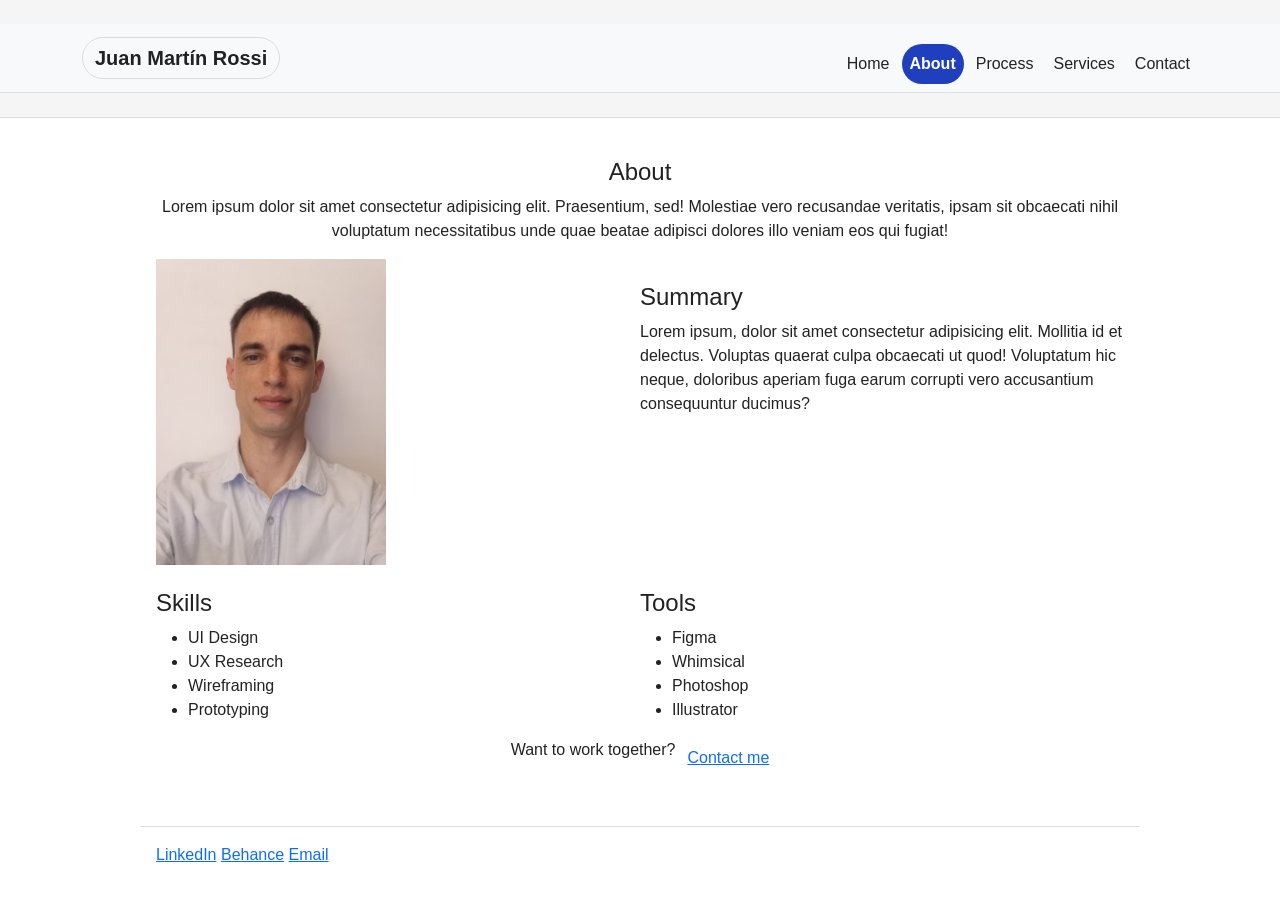
==== pages/about.html @ 886bb4c9 "Initial commit" ====
<!DOCTYPE html>
<html lang="en">
<head>
    <meta charset="UTF-8">
    <meta name="viewport" content="width=device-width, initial-scale=1.0">
    <link href="https://cdn.jsdelivr.net/npm/bootstrap@5.3.8/dist/css/bootstrap.min.css" rel="stylesheet" integrity="sha384-sRIl4kxILFvY47J16cr9ZwB07vP4J8+LH7qKQnuqkuIAvNWLzeN8tE5YBujZqJLB" crossorigin="anonymous">
    <link rel="stylesheet" href="../css/style.css">
    <title>About | Juan Martín Rossi</title>
</head>
<body>
    <!-- header + main navigation -->
    <header>
  <nav class="navbar navbar-expand-md bg-light border-bottom">
    <div class="container">
      <!-- OJO: desde /pages para ir al home es ../index.html -->
      <a class="navbar-brand fw-semibold" href="../index.html">Juan Martín Rossi</a>

      <button
        class="navbar-toggler"
        type="button"
        data-bs-toggle="collapse"
        data-bs-target="#mainNav"
        aria-controls="mainNav"
        aria-expanded="false"
        aria-label="Toggle navigation"
      >
        <span class="navbar-toggler-icon"></span>
      </button>

      <div class="collapse navbar-collapse" id="mainNav">
        <ul class="navbar-nav ms-auto gap-1">
          <li class="nav-item">
            <a class="nav-link" href="../index.html">Home</a>
          </li>

          <li class="nav-item">
            <a class="nav-link active" aria-current="page" href="about.html">About</a>
          </li>

          <li class="nav-item">
            <a class="nav-link" href="process.html">Process</a>
          </li>

          <li class="nav-item">
            <a class="nav-link" href="services.html">Services</a>
          </li>

          <li class="nav-item">
            <a class="nav-link" href="contact.html">Contact</a>
          </li>
        </ul>
      </div>
    </div>
  </nav>
</header>


    <!-- main content -->

     <main>
        <section class="about">
            <h2>About</h2>
            <p>Lorem ipsum dolor sit amet consectetur adipisicing elit. Praesentium, sed! Molestiae vero recusandae veritatis, ipsam sit obcaecati nihil voluptatum necessitatibus unde quae beatae adipisci dolores illo veniam eos qui fugiat!</p>
        </section>

        <!-- about layout: image + summary -->
<section class="about-intro">
       <!-- Image placeholder -->
          <div>
            <img class="profile-photo" src="../img/profile-placeholder.jpg" alt="Profile photo placeholder">
          </div>

<div>
<h2>Summary</h2>
           <div>
            <p>Lorem ipsum, dolor sit amet consectetur adipisicing elit. Mollitia id et delectus. Voluptas quaerat culpa obcaecati ut quod! Voluptatum hic neque, doloribus aperiam fuga earum corrupti vero accusantium consequuntur ducimus?</p>
           </div>
</div>
      
</section>

           <section class="skills-tools">
            <div class="skills">
            <h2>Skills</h2>
            <ul>
                <li>UI Design</li>
                <li>UX Research</li>
                <li>Wireframing</li>
                <li>Prototyping</li>
            </ul>
            </div>
           
<div class="tools">
    <h2>Tools</h2>
            <ul>
                <li>Figma</li>
                <li>Whimsical</li>
                <li>Photoshop</li>
                <li>Illustrator</li>
            </ul>
</div>
            
           </section>

           <!-- CTA -->

            <section class="want-to-work">
                <p>Want to work together?</p>
                <a href="contact.html">Contact me</a>
            </section>
     </main>

     <!-- footer -->
      
  <footer>
        <p>
        <a href="https://www.linkedin.com/in/jmartinrossi/" target="_blank">LinkedIn</a>
        <a href="https://www.behance.net/juanmartinrossi" target="_blank">Behance</a>
        <a href="mailto:juanmartinrossi.design@gmail.com">Email</a>
        </p>
    </footer>    
    <script src="https://cdn.jsdelivr.net/npm/bootstrap@5.3.8/dist/js/bootstrap.bundle.min.js" integrity="sha384-FKyoEForCGlyvwx9Hj09JcYn3nv7wiPVlz7YYwJrWVcXK/BmnVDxM+D2scQbITxI" crossorigin="anonymous"></script>
</body>
</html>
---- css/style.css ----
/* ========== Reset / Base ========== */
* {
  box-sizing: border-box;
}

body {
  margin: 0;
  font-family: Arial, Helvetica, sans-serif;
  line-height: 1.5;
  color: #222;
}

img {
  max-width: 100%;
  height: auto;
  display: block;
}

/* ========== Layout general ========== */
header,
main,
footer {
  padding: 16px;
}

main,
footer {
  max-width: 1000px;
  margin: 0 auto;
}

/* ========== Header / Nav ========== */
header {
  text-align: center;
  padding: 24px 0;
  border-bottom: 1px solid #ddd;
  background-color: #f5f5f5;
}

nav ul {
  list-style: none;
  padding: 0;
  margin: 12px 0 0;
  display: flex;
  gap: 10px;
  flex-wrap: wrap;
  justify-content: center;
  align-items: center;
}

nav a {
  text-decoration: none;
  color: #2f5bea;
  border: 1px solid #ddd;
  padding: 8px 12px;
  border-radius: 100px;
  display: inline-block;
}

/* ========== Tipografía ========== */
h1 {
  margin: 0;
  font-size: 30px;
  color: #222;
}

h2 {
  margin-top: 24px;
  font-size: 24px;
}

/* ========== Footer ========== */
footer {
  border-top: 1px solid #ddd;
  margin-top: 32px;
}

/* ========== About (foto) ========== */
.profile-photo {
  width: 230px;
  max-width: 100%;
  height: auto;
  display: block;
}

/* ========== Home: Hero ========== */
.hero {
  display: grid;
  gap: 24px;
  grid-template-columns: 1fr;
  align-items: center;
}

@media (min-width: 768px) {
  .hero {
    grid-template-columns: 1fr 1fr;
  }
}

.hero-media img {
  width: 100%;
  max-width: 480px; /* probá 400–520px */
  margin: 0 auto;   /* centra la imagen */
}

/* ========== Home: Projects ========== */
.projects {
  display: grid;
  gap: 24px;
  grid-template-columns: 1fr;
  align-items: center;
}

@media (min-width: 768px) {
  .projects {
    grid-template-columns: 1fr 1fr;
  }
}

.project-card img {
  width: 100%;
  max-width: 100%;
  height: 180px;      /* altura fija tipo card */
  object-fit: cover;  /* recorta sin deformar */
  border-radius: 8px;
}

/* ========== About page ========== */
.about {
  text-align: center;
}

.about-intro {
  display: grid;
  grid-template-columns: 1fr 1fr;
}

.skills-tools {
  display: grid;
  grid-template-columns: 1fr 1fr;
}

.want-to-work {
  display: flex;
  justify-content: center;
  align-items: center;
  text-align: center;
  gap: 12px;
}

/* ========== Process / Services ========== */
.process {
  text-align: center;
}

.discover {
  display: grid;
  grid-template-columns: 1fr 1fr;
}

.services {
  text-align: center;
}

/* ========== Contact page ========== */
.send {
  display: flex;
  justify-content: left;
  align-items: center;
  gap: 12px;
}

.contact {
  max-width: 520px;
  margin: 0 auto;
  text-align: center;
}

.contact form {
  margin-top: 24px;
  text-align: left;
}

.contact form > div {
  margin-bottom: 16px;
}

.contact label {
  display: block;
  margin-bottom: 6px;
}

.contact input,
.contact textarea {
  width: 100%;
  padding: 10px;
  border: 1px solid #ddd;
  border-radius: 8px;
  font: inherit;
}


/* Reason */
.contact .reason {
  display: flex;
  flex-wrap: wrap;
  gap: 12px 18px;
  align-items: center;
}

.contact .reason p {
  margin: 0;
  font-weight: 600;
  width: 100%;
}

.contact .reason-option {
  display: flex;
  align-items: center;
  gap: 8px;
  cursor: pointer;
}

.contact .reason-option {
  display: flex;
  align-items: center;
  gap: 8px;
  cursor: pointer;
}

/* Button */
.contact button {
  width: 100%;
  padding: 12px;
  border: 1px solid #ddd;
  border-radius: 10px;
  background: #2f5bea;
  color: white;
  font-weight: bold;
  cursor: pointer;
}

/* NAV: estados */
nav a:hover{
  background-color: #2f5bea;
  color: white;
} 

nav a:focus-visible{
  outline: 3px solid #2f5bea;
  outline-offset: 3px;
}

nav a:active{
  background-color: #1f43b9;
}

/* BOTÓN: estados */

/* NAV LINKS */
.navbar .nav-link{
  color: #222;
  border-radius: 999px;
  padding: 8px 12px;
}

/* HOVER  */
.navbar .nav-link:hover{
  background: #2f5bea;
  color: #fff;
}

/* ACTIVE */
.navbar .nav-link.active{
  background: #1f3fbf;
  color: #fff;
  font-weight: 600;
}

/* CLICK MOMENTÁNEO*/
.navbar .nav-link:active{
  transform: scale(0.98);
}

/* BRAND */

.navbar .navbar-brand{
  color: #222;
  font-weight: 700;
}
.navbar .navbar-brand:hover{
  color: #fff;
}
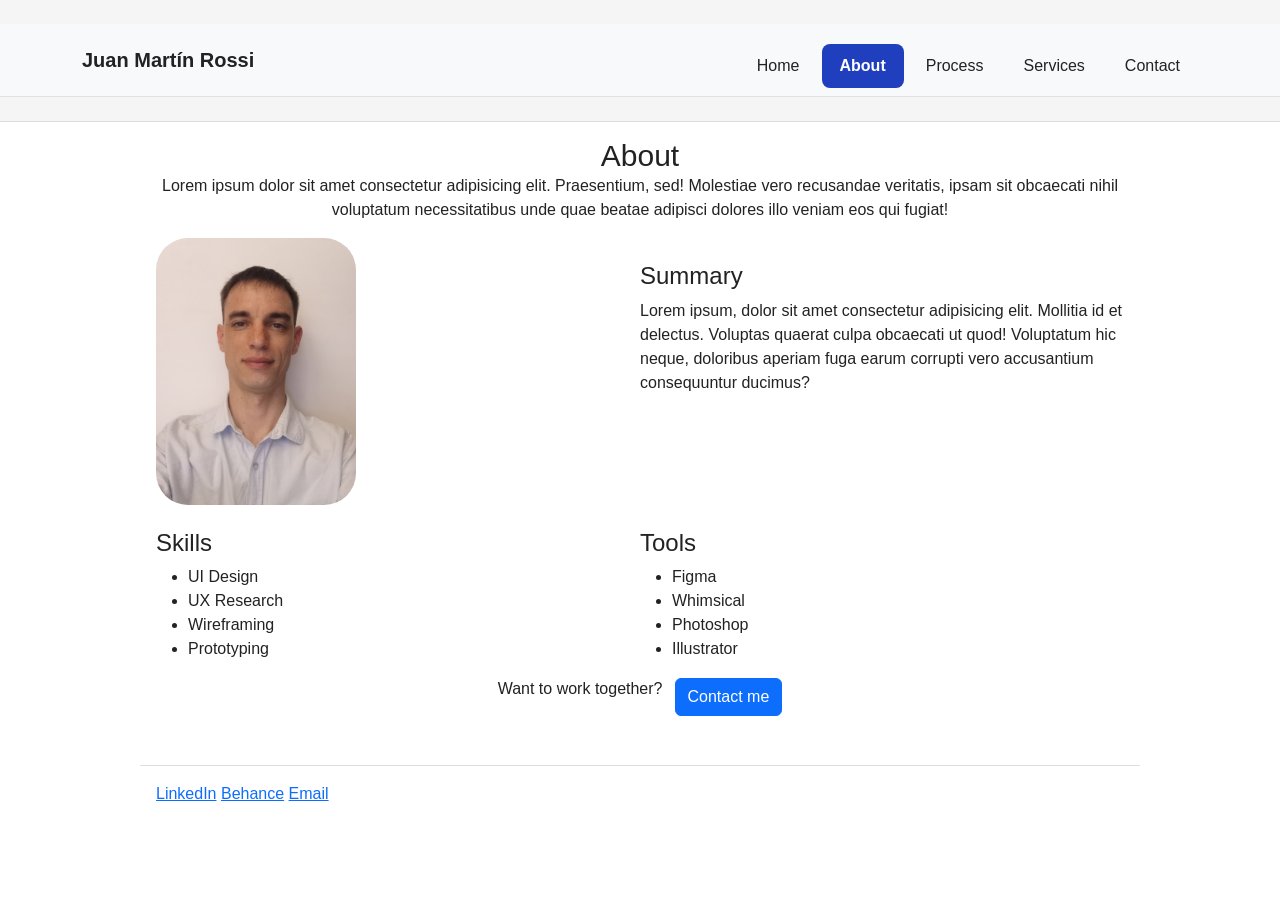
==== commit 85e4dfda: "Secondary delivery updates" ====
--- a/pages/about.html
+++ b/pages/about.html
@@ -59,7 +59,7 @@
 
      <main>
         <section class="about">
-            <h2>About</h2>
+            <h1>About</h1>
             <p>Lorem ipsum dolor sit amet consectetur adipisicing elit. Praesentium, sed! Molestiae vero recusandae veritatis, ipsam sit obcaecati nihil voluptatum necessitatibus unde quae beatae adipisci dolores illo veniam eos qui fugiat!</p>
         </section>
 
@@ -106,7 +106,7 @@
 
             <section class="want-to-work">
                 <p>Want to work together?</p>
-                <a href="contact.html">Contact me</a>
+                <a class="btn btn-primary" href="contact.html">Contact me</a>
             </section>
      </main>
 
--- a/css/style.css
+++ b/css/style.css
@@ -48,12 +48,8 @@
   align-items: center;
 }
 
-nav a {
+nav ul a {
   text-decoration: none;
-  color: #2f5bea;
-  border: 1px solid #ddd;
-  padding: 8px 12px;
-  border-radius: 100px;
   display: inline-block;
 }
 
@@ -77,10 +73,11 @@
 
 /* ========== About (foto) ========== */
 .profile-photo {
-  width: 230px;
+  width: 200px;
   max-width: 100%;
   height: auto;
   display: block;
+  border-radius: 32px;
 }
 
 /* ========== Home: Hero ========== */
@@ -99,20 +96,28 @@
 
 .hero-media img {
   width: 100%;
-  max-width: 480px; /* probá 400–520px */
-  margin: 0 auto;   /* centra la imagen */
+  max-width: 480px;
+  margin: 0 auto;
 }
 
 /* ========== Home: Projects ========== */
 .projects {
+  display: block;
+}
+
+.projects h2 {
+  margin-bottom: 24px;
+}
+
+.projects-grid {
   display: grid;
   gap: 24px;
   grid-template-columns: 1fr;
-  align-items: center;
+  align-items: start;
 }
 
 @media (min-width: 768px) {
-  .projects {
+  .projects-grid {
     grid-template-columns: 1fr 1fr;
   }
 }
@@ -120,8 +125,8 @@
 .project-card img {
   width: 100%;
   max-width: 100%;
-  height: 180px;      /* altura fija tipo card */
-  object-fit: cover;  /* recorta sin deformar */
+  height: 180px;
+  object-fit: cover;
   border-radius: 8px;
 }
 
@@ -156,6 +161,13 @@
 .discover {
   display: grid;
   grid-template-columns: 1fr 1fr;
+  gap: 24px;
+}
+
+@media (max-width: 767px) {
+  .discover {
+    grid-template-columns: 1fr;
+  }
 }
 
 .services {
@@ -199,7 +211,6 @@
   font: inherit;
 }
 
-
 /* Reason */
 .contact .reason {
   display: flex;
@@ -212,13 +223,6 @@
   margin: 0;
   font-weight: 600;
   width: 100%;
-}
-
-.contact .reason-option {
-  display: flex;
-  align-items: center;
-  gap: 8px;
-  cursor: pointer;
 }
 
 .contact .reason-option {
@@ -240,54 +244,47 @@
   cursor: pointer;
 }
 
-/* NAV: estados */
-nav a:hover{
-  background-color: #2f5bea;
-  color: white;
-} 
-
-nav a:focus-visible{
-  outline: 3px solid #2f5bea;
-  outline-offset: 3px;
-}
-
-nav a:active{
-  background-color: #1f43b9;
-}
-
-/* BOTÓN: estados */
-
-/* NAV LINKS */
-.navbar .nav-link{
-  color: #222;
-  border-radius: 999px;
-  padding: 8px 12px;
-}
-
-/* HOVER  */
-.navbar .nav-link:hover{
+/* ========== Navbar Bootstrap overrides ========== */
+.navbar-expand-md .navbar-nav .nav-link {
+  color: #222;
+  border-radius: 8px;
+  padding: 10px 18px;
+}
+
+.navbar .nav-link:hover {
   background: #2f5bea;
   color: #fff;
 }
 
-/* ACTIVE */
-.navbar .nav-link.active{
+.navbar .nav-link.active {
   background: #1f3fbf;
   color: #fff;
   font-weight: 600;
 }
 
-/* CLICK MOMENTÁNEO*/
-.navbar .nav-link:active{
+.navbar .nav-link:active {
   transform: scale(0.98);
 }
 
-/* BRAND */
-
-.navbar .navbar-brand{
+.navbar .navbar-brand {
   color: #222;
   font-weight: 700;
-}
-.navbar .navbar-brand:hover{
-  color: #fff;
-}
+  text-decoration: none;
+}
+
+.navbar .navbar-brand:hover,
+.navbar .navbar-brand:focus {
+  color: #2f5bea;
+}
+
+@media (max-width: 767px) {
+  .about-intro,
+  .skills-tools {
+    grid-template-columns: 1fr;
+    gap: 24px;
+  }
+
+  .want-to-work {
+    flex-direction: column;
+  }
+}
